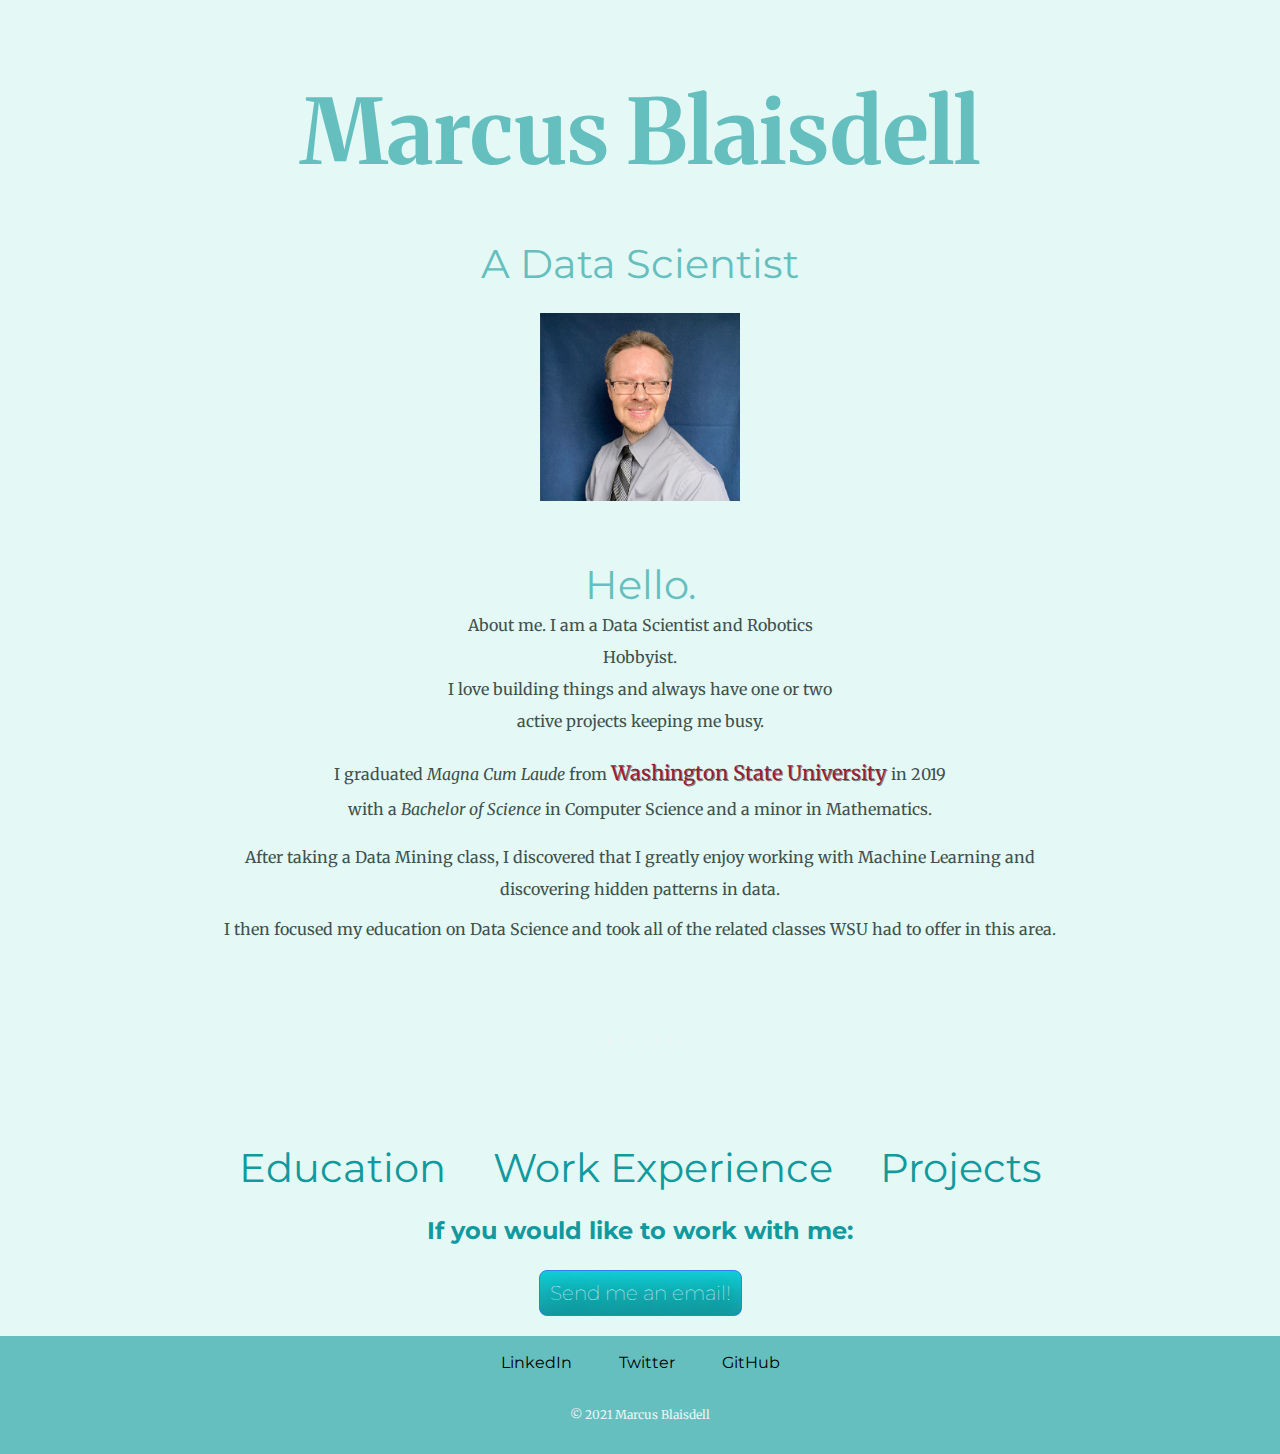
==== index.html @ 640b71ea "Initial push" ====
<!DOCTYPE html>
<html lang="en" dir="ltr">
<head>

  <meta charset="utf-8">
  <title>Marcus Blaisdell</title>
  <link rel="stylesheet" href="css/styles.css">
  <link rel="icon" href="favicon.ico">
  <link href="https://fonts.googleapis.com/css?family=Montserrat|Merriweather|Sacramento" rel="stylesheet">

</head>
  <body>

    <div class="top-container">
      <h1>Marcus Blaisdell</h1>
      <h2>A Data Scientist</h2>
    </div>

    <div class="middle-container">
      <div class="profile">
        <img class="profile-pic" width="200" src="images/Profile-pic.JPG" alt="profile-pic">
        <h2>Hello.</h2>
        <p class="intro">About me. I am a Data Scientist and Robotics Hobbyist.
          <br>I love building things and always have one or two active projects keeping me busy.
        </p>

        <p class="intro2">I graduated <span class="academic">Magna Cum Laude</span> from <a href="https://wsu.edu"><span class="emphasize">Washington State University</span></a> in 2019
          <br>with a <span class="academic">Bachelor of Science</span> in Computer Science and a minor in Mathematics.
        </p>
        <p class="intro2">After taking a Data Mining class, I discovered that I greatly enjoy
          working with Machine Learning and discovering hidden patterns in data.
        </p>
        <p>I then focused my education on Data Science and took all of the related classes
          WSU had to offer in this area.
      </p>

      </div>

      <hr>

      <a class="page-link" href="education.html" class="hSpace">Education</a>
      <a class="page-link" href="experience.html" class="hSpace">Work Experience</a>
      <a class="page-link" href="projects.html" class="hSpace">Projects</a>

      <div class="contact-me">
        <h3>If you would like to work with me:</h3>
        <a class="btn href="mailto:marcus.blaisdell@gmail.com"">Send me an email!</a>
      </div>
    </div>

    <div class="bottom-container">
      <a class="footer-link" href="https://www.linkedin.com/in/marcus-blaisdell/">LinkedIn</a>
      <a class="footer-link" href="https://twitter.com/marcusblaisdell?lang=en">Twitter</a>
      <a class="footer-link" href="https://github.com/MarcusBlaisdell/">GitHub</a>
      <p class="copyright">© 2021 Marcus Blaisdell</p>
    </div>

  </body>
</html>
---- css/styles.css ----
body {
  color: #40514E;
  margin: 0;
  text-align: center;
  font-family: 'Merriweather', serif;
  font-size: 2em;
}

h1 {
  color: #66BFBF;
  font-family: 'Merriweather', serif;
  /*font-family: 'Sacramento', cursive;*/
  font-size: 5.625rem;
  /*margin-top: 0;*/
  /*width: 10%;*/
  margin: 50px auto 0 auto;
}

h2 {
  color: #66BFBF;
  font-family: 'Montserrat', sans-serif;
  font-size: 2.5rem;
  font-weight: normal;
  /*padding: 10px;*/
  margin: 50px auto 0 auto;
}

h3 {
  color: #11999E;
  font-family: 'Montserrat', sans-serif;
  font-size: 1.5rem;
}

h4 {
  color: #11999E;
  font-family: 'Montserrat', sans-serif;
  font-size: 1rem;
}

h5 {
  color: #11999E;
  font-family: 'Montserrat', sans-serif;
  font-size: .75rem;
}

p {
  font-size: 1rem;
  line-height: 1;
}

a {
  text-decoration: none;
}

li {
  font-size: 1rem;
  line-height: 1.5;
}

hr {
  border: dotted #EAF6F6 6px;
  border-bottom: none;
  width: 6%;
  margin: 100px auto 100px auto;
}

div {
  background-color: #E4F9F5;
}

.tab {
  text-align: left;
  margin-left: 200px;
}

.p2 {
  font-size: 1rem;
  line-height: 2;
  text-align: left;
  margin-left: 200px;
  margin-right: 200px;
}

.p2c {
  color: #11999E;
  font-size: 1rem;
  line-height: 2;
  text-align: left;
  margin-left: 200px;
  margin-right: 200px;
}

.p3 {
  color: #11999E;
  font-size: .75rem;
  line-height: 2;
  text-align: center;
}

.emphasize {
  /*color: #ff0044;*/
  color: #981E32;
  text-shadow: 1px 1px #808080;
  font-size: 1.25rem;
  text-decoration: none;
}

.academic {
  font-style: italic;
}

.hSpace {
  font-size: 2rem;
  padding: 10px;
}

.top-container {
  background-color: #E4F9F5;
  position: relative;
  padding-top: 25px;
}

.middle-container {
  padding: 25px 0 20px;
  /*margin: 100px 0 100px 0;*/
}

.middle-container2 {
  padding: 50px 0 20px;
  /*margin-left: 200px;*/
}

.bottom-container {
  background-color: #66BFBF;
  /*padding: 50px 0 20px;*/
  padding: 1px 0;
}

.intro {
  font-size: 1rem;
  line-height: 2;
  width: 30%;
  margin: auto;
}

.intro2 {
  font-size: 1rem;
  line-height: 2;
  margin-left: 200px;
  margin-right: 200px;
}

.intro3 {
  color: #11999E;
  font-size: .75rem;
  line-height: 2;
  width: 30%;
  margin: auto;
}

.skill-row {
  margin-left: 10%;
  margin-right: 10%;
  text-align: left;
  /*width: 50%;*/
}

.contact-message {
  width: 40%;
  margin: 40px auto 60px;
}

.color-link {
  color: #11999E;
}

.page-link {
  color: #11999E;
  margin: 10px 20px;
  font-family: 'Montserrat', sans-serif;
  font-size: 2.5rem;
  text-decoration: none;
}

.page-link:hover {
  color: #073BE8;
}

.footer-link {
  /*color: #11999E;*/
  color: #000000;
  margin: 10px 20px;
  font-family: 'Montserrat', sans-serif;
  font-size: 1rem;
  text-decoration: none;
}

.footer-link:hover {
  color: #EAF6F6;
}

.btn {
  background: #11CDD4;
  background-image: -webkit-linear-gradient(top, #11CDD4, #11999E);
  background-image: -moz-linear-gradient(top, #11CDD4, #11999E);
  background-image: -ms-linear-gradient(top,  #11CDD4, #11999E);
  background-image: -o-linear-gradient(top,  #11CDD4, #11999E);
  background-image: linear-gradient(top,  #11CDD4, #11999E);
  -webkit-border-radius: 8px;
  -moz-border-radius: 8px;
  border-radius: 8px;
  color: #EAF6F6;
  font-family: 'Montserrat', sans-serif;
  font-size: 20px;
  font-weight: 100;
  padding: 10px;
  text-shadow: 1px 1px 20px #000000;
  border: solid #337FED 1px;
  text-decoration: none;
  display: inline-block;
  cursor: pointer;
  text-align: center;
}

.btn-hover {
  border: solid #11999E 1px;
  background: #30E3CB;
  background-image: -webkit-linear-gradient(top, #30E3CB, #2BC4AD);
  background-image: -moz-linear-gradient(top, #30E3CB, #2BC4AD);
  background-image: -ms-linear-gradient(top, #30E3CB, #2BC4AD);
  background-image: -o-linear-gradient(top, #30E3CB, #2BC4AD);
  background-image: linear-gradient(to bottom, #30E3CB, #2BC4AD);
  -webkit-border-radius: 8px;
  -moz-border-radius: 8px;
  border-radius: 8px;
  text-decoration: none;
}

.copyright {
  color: #EAF6F6;
  font-size: 0.75rem;
  padding: 20px 0;
  /*margin: 20px;*/
}
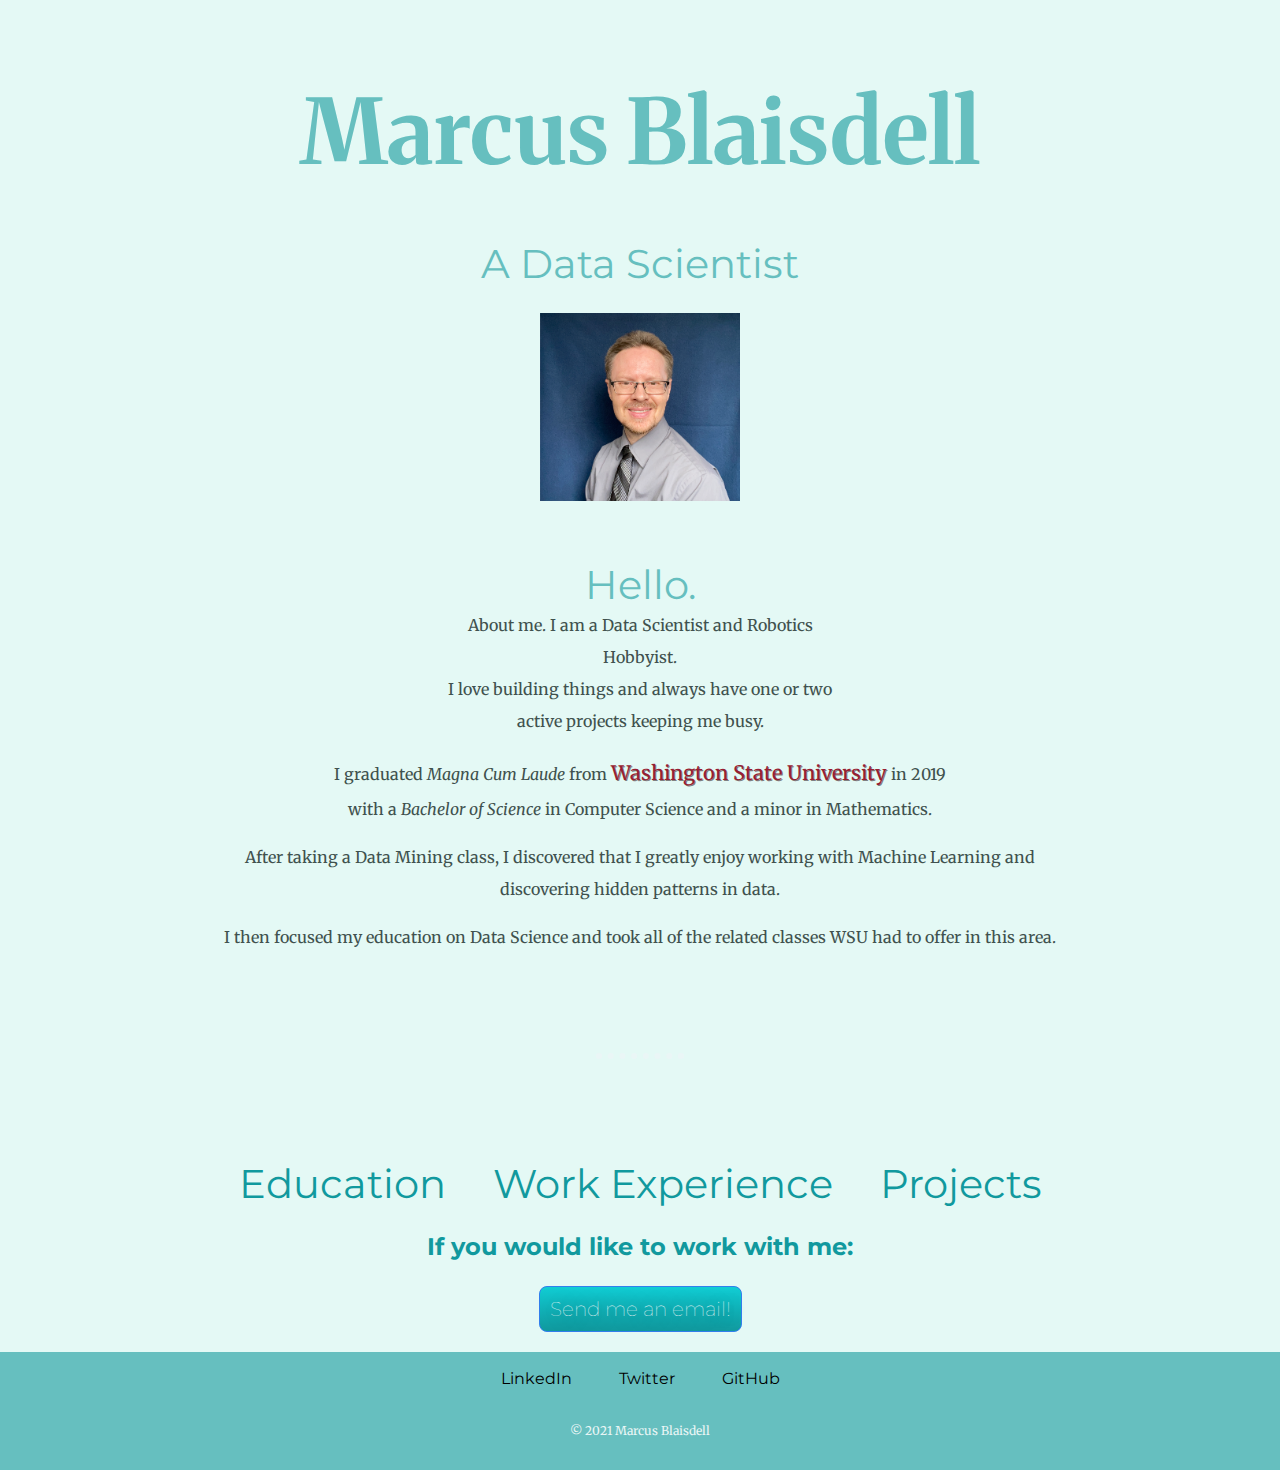
==== commit b0ee2158: "fixed formatting issue" ====
--- a/index.html
+++ b/index.html
@@ -30,7 +30,7 @@
         <p class="intro2">After taking a Data Mining class, I discovered that I greatly enjoy
           working with Machine Learning and discovering hidden patterns in data.
         </p>
-        <p>I then focused my education on Data Science and took all of the related classes
+        <p class="intro2">I then focused my education on Data Science and took all of the related classes
           WSU had to offer in this area.
       </p>
 
